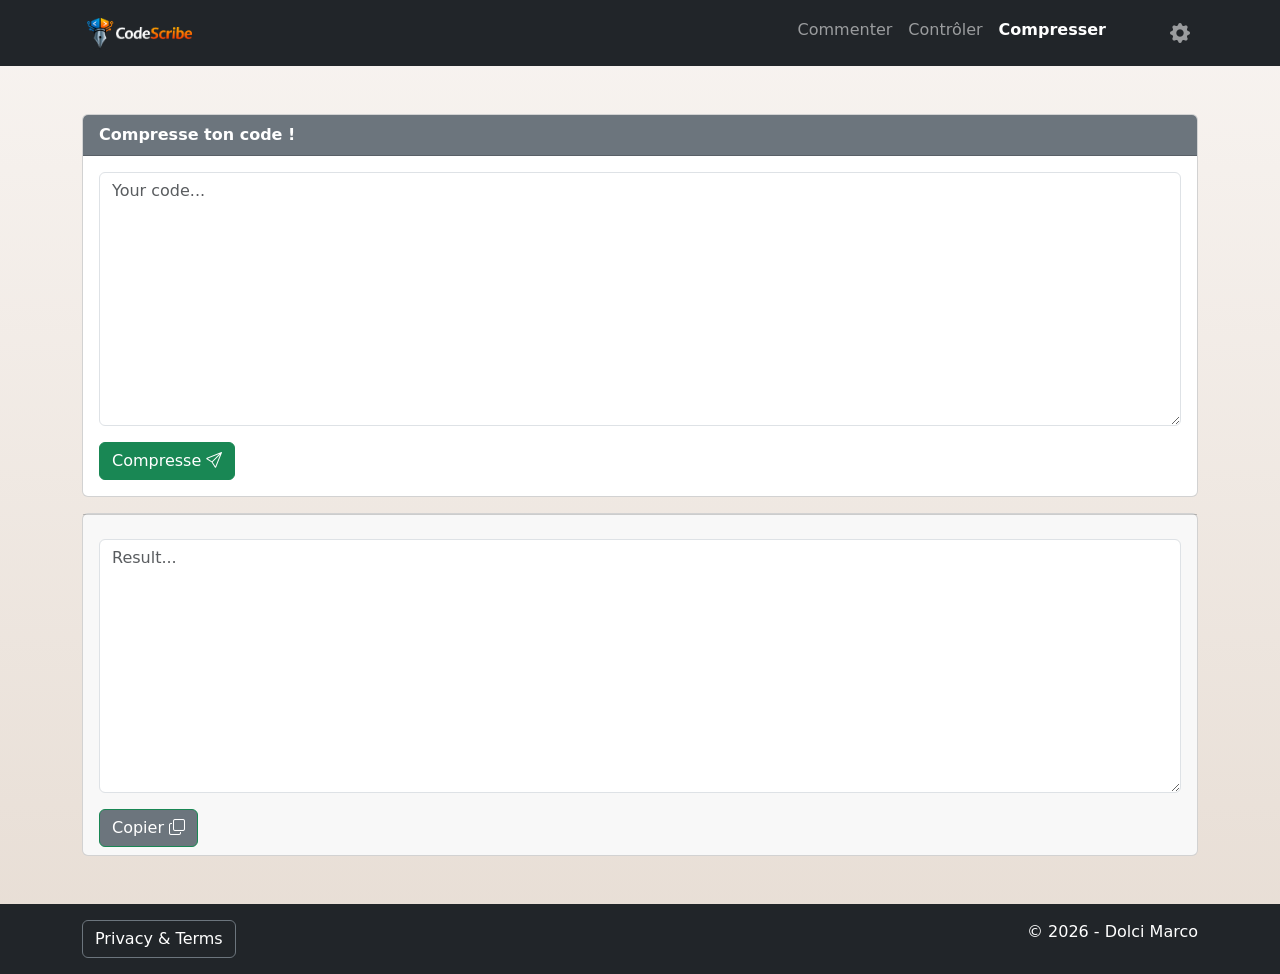
==== frontend/compress.html @ ec7f27d5 "add first step backend" ====
<!DOCTYPE html>
<html lang="fr">
<head>
    <meta charset="UTF-8">
    <meta name="viewport" content="width=device-width, initial-scale=1.0">
    <title>CodeScribe</title>
    <link rel="icon" type="image/png" href="img/mini_logo.png">
    <link
        href="https://cdn.jsdelivr.net/npm/bootstrap@5.3.8/dist/css/bootstrap.min.css"
        rel="stylesheet"
    >
    <link
        href="https://cdn.jsdelivr.net/npm/bootstrap-icons@1.11.3/font/bootstrap-icons.min.css"
        rel="stylesheet"
    >
    <link rel="stylesheet" href="css/style.css">
</head>
    <body class="d-flex flex-column min-vh-100"> <!-- d-flex pour display flex, flex-column pour une disposition en colonne, min-vh-100 pour une hauteur minimale de 100% de la fenêtre -->
        <main class="flex-grow-1 pb-5"> <!-- flex-grow-1 pour que le main prenne tout l'espace disponible entre la navbar et le footer -->
            <div class="container mt-5"> <!-- container pour une largeur limitée, mt-5 pour margin top -->
                <div class="card"> <!-- card pour une fenêtre avec bordure -->
                    <div class="card-header bg-secondary text-white d-flex justify-content-between align-items-center"> <!-- card-header pour l'en-tête de la fenêtre -->
                        <div>
                            <b>Compresse ton code !</b>
                        </div>
                    </div>
                    <div class="card-body"> <!-- card-body pour le corps de la fenêtre -->
                        <textarea
                            id="code-input"
                            class="form-control"
                            rows="10"
                            placeholder="Your code..."
                        ></textarea> <!-- form-control pour un champ de formulaire stylisé, rows pour le nombre de lignes, placeholder pour un texte d'indication -->
                                
                        <div class="d-flex justify-content-between align-items-center mt-2"> <!-- d-flex pour display flex, justify-content-between pour espacer les éléments, align-items-center pour aligner verticalement au centre, mt-2 pour margin top -->
                            <div class="text-end">
                                <button id="submit-btn" class="btn btn-success mt-2" type="submit"> Compresse <i class="bi bi-send"></i></button> <!-- btn-success pour un bouton vert, bi bi-send pour l'icône d'envoi, bi = bootstrap icons -->
                            </div>
                        </div>
                    </div>
                </div> 
                <div class="card mt-3"> <!-- card pour une fenêtre avec bordure -->
                    <div class="card-footer text-muted"> <!-- card-footer pour le pied de page de la fenêtre, text-muted pour une écriture grise -->
                        <textarea
                            id="result-output"
                            class="form-control mt-3"
                            rows="10"
                            placeholder="Result..."
                            readonly
                        ></textarea> <!-- form-control pour un champ de formulaire stylisé, rows pour le nombre de lignes, placeholder pour un texte d'indication -->
                                
                        <div class="d-flex justify-content-between align-items-center mt-2"> <!-- d-flex pour display flex, justify-content-between pour espacer les éléments, align-items-center pour aligner verticalement au centre, mt-2 pour margin top -->
                            <div class="text-end">
                                <button class="btn btn-success mt-2 bg-secondary" type="submit"> Copier <i class="bi bi-copy"></i></button> <!-- btn-success pour un bouton vert, bi bi-send pour l'icône d'envoi, bi = bootstrap icons -->
                            </div>
                        </div>
                    </div>
                </div> 
            </div>
        </main>
        <script src="js/layout.js"></script>
        <script src="https://cdn.jsdelivr.net/npm/bootstrap@5.3.8/dist/js/bootstrap.bundle.min.js"></script>
        <script src="js/api.js"></script>
        <script>
        document.getElementById("submit-btn").addEventListener("click", () => {
            callCodeScribe("compress");
        });
        </script>
    </body>
</html>
---- frontend/css/style.css ----
body {
    background: linear-gradient(
        180deg,
        #f8f4f1,
        #e7ddd4
    );
}

body.dark-mode {
    background: linear-gradient(
        180deg,
        #1e0563,
        #1f2937,
        #111827
    );
}

body.dark-mode .card {
    background-color: #374151;
    color: white;
}

body.dark-mode .card-header {
    background-color: #111827 !important;
}

body.dark-mode .form-label,
body.dark-mode .text-muted {
    color: #d1d5db !important;
}

body.dark-mode {
    color: white;
}

.form-check-input {
    cursor: pointer;
}

.form-check-label {
    cursor: pointer;
}
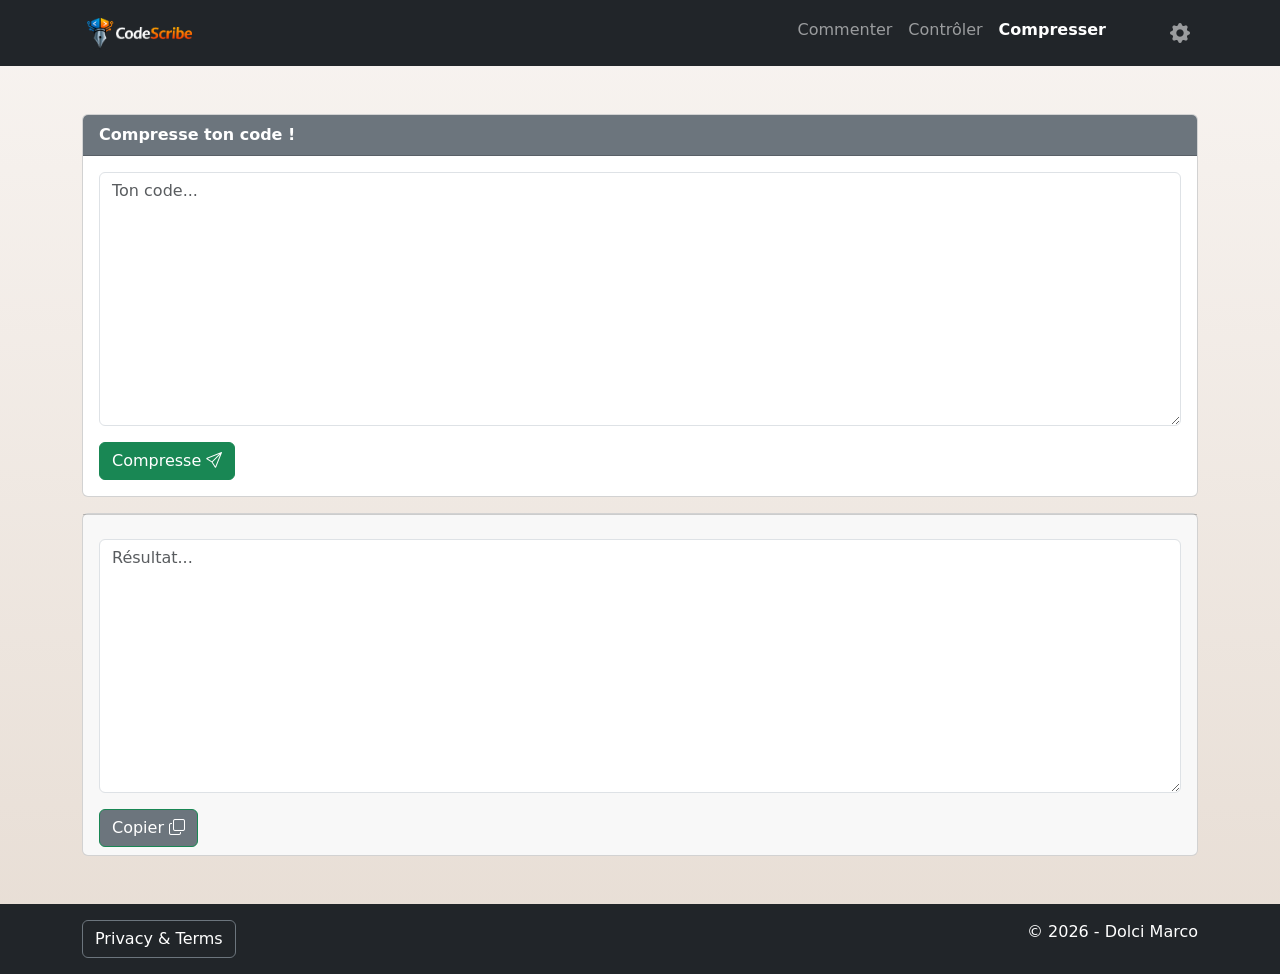
==== commit ae150585: "update texts" ====
--- a/frontend/compress.html
+++ b/frontend/compress.html
@@ -29,7 +29,7 @@
                             id="code-input"
                             class="form-control"
                             rows="10"
-                            placeholder="Your code..."
+                            placeholder="Ton code..."
                         ></textarea> <!-- form-control pour un champ de formulaire stylisé, rows pour le nombre de lignes, placeholder pour un texte d'indication -->
                                 
                         <div class="d-flex justify-content-between align-items-center mt-2"> <!-- d-flex pour display flex, justify-content-between pour espacer les éléments, align-items-center pour aligner verticalement au centre, mt-2 pour margin top -->
@@ -45,13 +45,15 @@
                             id="result-output"
                             class="form-control mt-3"
                             rows="10"
-                            placeholder="Result..."
+                            placeholder="Résultat..."
                             readonly
                         ></textarea> <!-- form-control pour un champ de formulaire stylisé, rows pour le nombre de lignes, placeholder pour un texte d'indication -->
                                 
                         <div class="d-flex justify-content-between align-items-center mt-2"> <!-- d-flex pour display flex, justify-content-between pour espacer les éléments, align-items-center pour aligner verticalement au centre, mt-2 pour margin top -->
                             <div class="text-end">
-                                <button class="btn btn-success mt-2 bg-secondary" type="submit"> Copier <i class="bi bi-copy"></i></button> <!-- btn-success pour un bouton vert, bi bi-send pour l'icône d'envoi, bi = bootstrap icons -->
+                                <button id="copy-btn" class="btn btn-success mt-2 bg-secondary" type="button">
+                                    Copier <i class="bi bi-copy"></i>
+                                </button>
                             </div>
                         </div>
                     </div>
@@ -65,6 +67,7 @@
         document.getElementById("submit-btn").addEventListener("click", () => {
             callCodeScribe("compress");
         });
+        document.getElementById("copy-btn").addEventListener("click", copyResult);
         </script>
     </body>
 </html>
